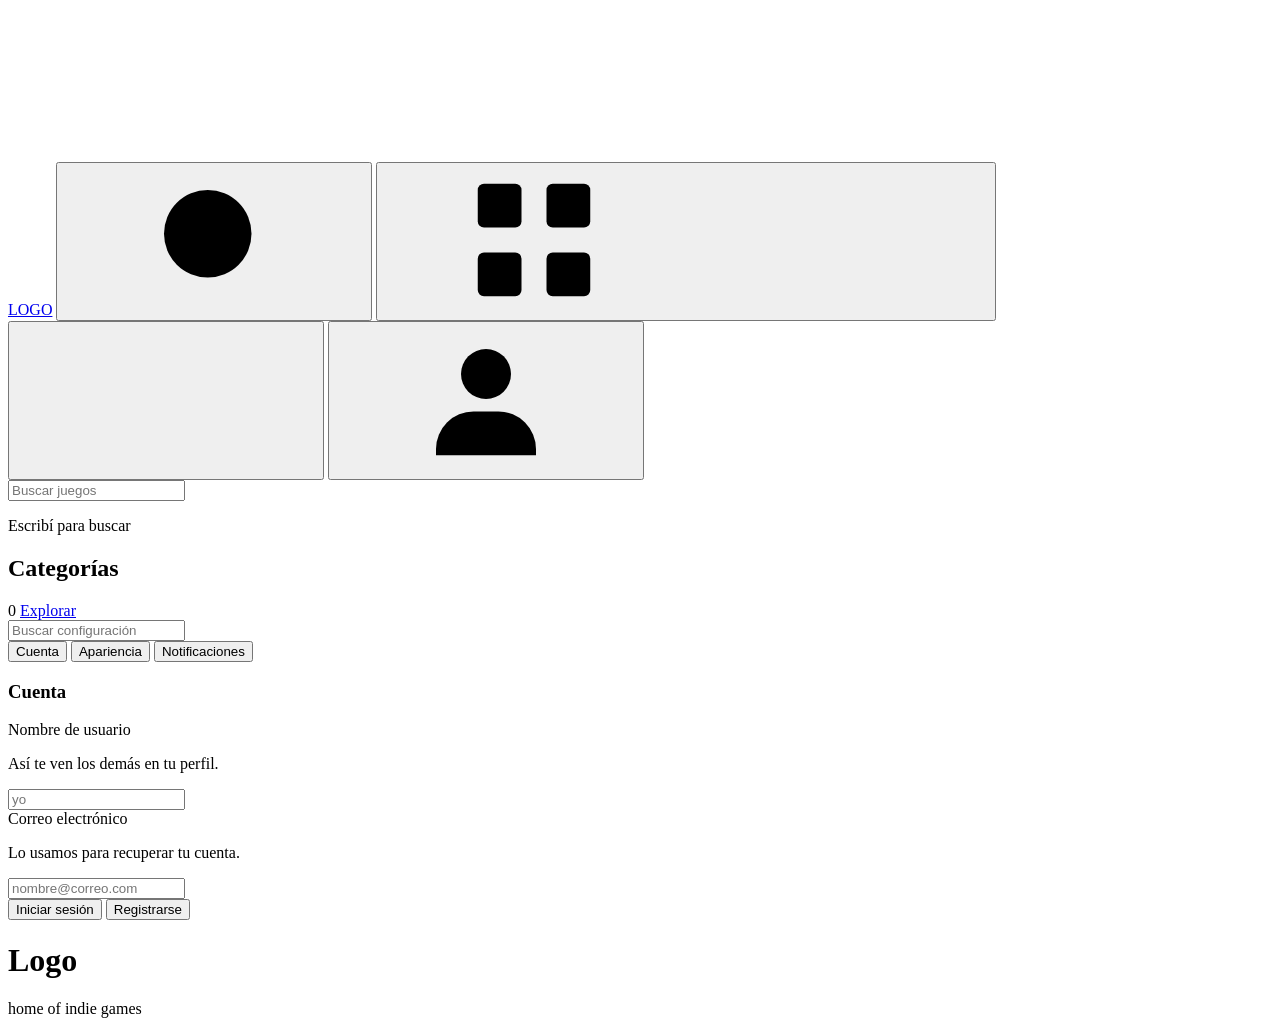
==== index.html @ 592192c9 "Add files via upload" ====
<!DOCTYPE html>
<html lang="es">
<head>
  <meta charset="UTF-8">
  <meta name="viewport" content="width=device-width, initial-scale=1.0">
  <title>Indie games</title>

  <!-- Fuentes -->
  <link rel="preconnect" href="https://fonts.googleapis.com">
  <link rel="preconnect" href="https://fonts.gstatic.com" crossorigin>
  <link href="https://fonts.googleapis.com/css2?family=Roboto:wght@400;700&family=Sansation:wght@400;700&display=swap" rel="stylesheet">

  <!-- Estilos -->
  <link rel="stylesheet" href="css/variables.css">
  <link rel="stylesheet" href="css/base.css">
  <link rel="stylesheet" href="css/components.css">
  <link rel="stylesheet" href="css/styles.css">
</head>
<body>

  <!-- Iconos -->
  <svg class="sprite" aria-hidden="true">
    <symbol id="icon-search" viewBox="0 0 24 24"><circle cx="11" cy="11" r="7"/><path d="m21 21-4.3-4.3"/></symbol>
    <symbol id="icon-grid" viewBox="0 0 24 24"><rect x="3" y="3" width="7" height="7" rx="1"/><rect x="14" y="3" width="7" height="7" rx="1"/><rect x="3" y="14" width="7" height="7" rx="1"/><rect x="14" y="14" width="7" height="7" rx="1"/></symbol>
    <symbol id="icon-sliders" viewBox="0 0 24 24"><path d="M21 4h-7M10 4H3M21 12h-9M8 12H3M21 20h-5M12 20H3M14 2v4M8 10v4M16 18v4"/></symbol>
    <symbol id="icon-user" viewBox="0 0 24 24"><circle cx="12" cy="8" r="4"/><path d="M4 21v-1a6 6 0 0 1 6-6h4a6 6 0 0 1 6 6v1"/></symbol>
    <symbol id="icon-close" viewBox="0 0 24 24"><path d="M18 6 6 18M6 6l12 12"/></symbol>
  </svg>

  <!-- Sidebar -->
  <nav class="sidebar" aria-label="Principal">
    <div class="sidebar__group">
      <a class="sidebar__logo" href="index.html">LOGO</a>
      <button class="sidebar__btn" type="button" data-panel-target="panel-busqueda" aria-expanded="false" aria-label="Buscar">
        <svg class="icon"><use href="#icon-search"/></svg>
      </button>
      <button class="sidebar__btn" type="button" data-panel-target="panel-categorias" aria-expanded="false" aria-label="Categorías">
        <svg class="icon icon--open"><use href="#icon-grid"/></svg>
        <svg class="icon icon--close"><use href="#icon-close"/></svg>
      </button>
    </div>
    <div class="sidebar__group">
      <button class="sidebar__btn" type="button" data-panel-target="panel-config" aria-expanded="false" aria-label="Configuración">
        <svg class="icon"><use href="#icon-sliders"/></svg>
      </button>
      <button class="sidebar__btn" type="button" data-panel-target="panel-usuario" aria-expanded="false" aria-label="Usuario">
        <svg class="icon"><use href="#icon-user"/></svg>
      </button>
    </div>
  </nav>

  <!-- Fondo difuminado -->
  <div class="backdrop" id="backdrop"></div>

  <!-- Panel de busqueda -->
  <section class="panel panel--top panel--md" id="panel-busqueda" aria-label="Buscar juegos" aria-hidden="true">
    <header class="panel__header">
      <input class="input" type="search" id="input-busqueda" placeholder="Buscar juegos" aria-label="Buscar juegos" autocomplete="off">
    </header>
    <div class="panel__body">
      <p class="panel__subtitle" id="titulo-resultados">Escribí para buscar</p>
      <ul class="search-results" id="resultados"></ul>
    </div>
  </section>

  <!-- Panel de categorias -->
  <section class="panel panel--top panel--md" id="panel-categorias" aria-label="Categorías" aria-hidden="true">
    <header class="panel__header">
      <h2 class="panel__title">Categorías</h2>
    </header>
    <div class="panel__body">
      <div class="category-list" id="lista-categorias"></div>
    </div>
    <footer class="panel__footer">
      <span class="panel__count" id="contador-juegos" aria-label="Juegos que cumplen los filtros">0</span>
      <a class="btn btn--primary" id="btn-explorar" href="explorar.html">Explorar</a>
    </footer>
  </section>

  <!-- Panel de configuracion -->
  <section class="panel panel--bottom panel--lg" id="panel-config" aria-label="Configuración" aria-hidden="true">
    <header class="panel__header">
      <input class="input" type="search" id="input-config" placeholder="Buscar configuración" aria-label="Buscar configuración" autocomplete="off">
    </header>
    <div class="settings">
      <nav class="settings__nav" aria-label="Secciones de configuración">
        <button class="settings__link" type="button" data-seccion="cuenta" aria-current="true">Cuenta</button>
        <button class="settings__link" type="button" data-seccion="apariencia">Apariencia</button>
        <button class="settings__link" type="button" data-seccion="notificaciones">Notificaciones</button>
      </nav>
      <div class="settings__content panel__body">
        <section class="settings__section" data-seccion="cuenta">
          <h3 class="settings__title">Cuenta</h3>
          <div class="setting">
            <label class="setting__label" for="cfg-usuario">Nombre de usuario</label>
            <p class="setting__desc">Así te ven los demás en tu perfil.</p>
            <input class="input" type="text" id="cfg-usuario" placeholder="yo">
          </div>
          <div class="setting">
            <label class="setting__label" for="cfg-correo">Correo electrónico</label>
            <p class="setting__desc">Lo usamos para recuperar tu cuenta.</p>
            <input class="input" type="email" id="cfg-correo" placeholder="nombre@correo.com">
          </div>
        </section>
        <section class="settings__section" data-seccion="apariencia" hidden>
          <h3 class="settings__title">Apariencia</h3>
          <div class="setting">
            <span class="setting__label">Animaciones</span>
            <p class="setting__desc">Desactiva las transiciones de la página.</p>
            <label class="checkbox"><input class="checkbox__input" type="checkbox" id="cfg-animaciones">Reducir animaciones</label>
          </div>
          <div class="setting">
            <span class="setting__label">Cards de juegos</span>
            <p class="setting__desc">Elegí qué información mostrar.</p>
            <label class="checkbox"><input class="checkbox__input" type="checkbox" checked>Mostrar el autor</label>
          </div>
        </section>
        <section class="settings__section" data-seccion="notificaciones" hidden>
          <h3 class="settings__title">Notificaciones</h3>
          <div class="setting">
            <span class="setting__label">Novedades</span>
            <p class="setting__desc">Avisos de juegos nuevos en tus categorías.</p>
            <label class="checkbox"><input class="checkbox__input" type="checkbox" checked>Recibir novedades</label>
          </div>
          <div class="setting">
            <span class="setting__label">Correo</span>
            <p class="setting__desc">Resumen semanal en tu bandeja de entrada.</p>
            <label class="checkbox"><input class="checkbox__input" type="checkbox">Recibir resumen por correo</label>
          </div>
        </section>
      </div>
    </div>
  </section>

  <!-- Panel de usuario -->
  <section class="panel panel--bottom panel--sm" id="panel-usuario" aria-label="Usuario" aria-hidden="true">
    <div class="user-menu" id="menu-usuario" hidden>
      <div class="user-menu__header">
        <span class="user-menu__avatar">Y</span>
        <span>yo</span>
      </div>
      <button class="user-menu__link" type="button" data-panel-target="panel-config">Configuración</button>
      <a class="user-menu__link" href="#">Lista de deseos</a>
      <a class="user-menu__link" href="#">Contribuciones</a>
      <button class="user-menu__link user-menu__link--muted" type="button" data-accion="cerrar-sesion">Cerrar sesión</button>
    </div>
    <div class="user-menu" id="menu-invitado">
      <button class="btn btn--primary btn--block" type="button" data-accion="iniciar-sesion">Iniciar sesión</button>
      <button class="btn btn--block" type="button">Registrarse</button>
    </div>
  </section>

  <!-- Contenido -->
  <main class="layout">
    <header class="hero">
      <h1 class="hero__title">Logo</h1>
      <p class="hero__subtitle">home of indie games</p>
    </header>

    <!-- Las secciones se generan desde script.js (ver SECCIONES) -->
    <div class="home" id="home"></div>
  </main>

  <script src="script.js"></script>
</body>
</html>
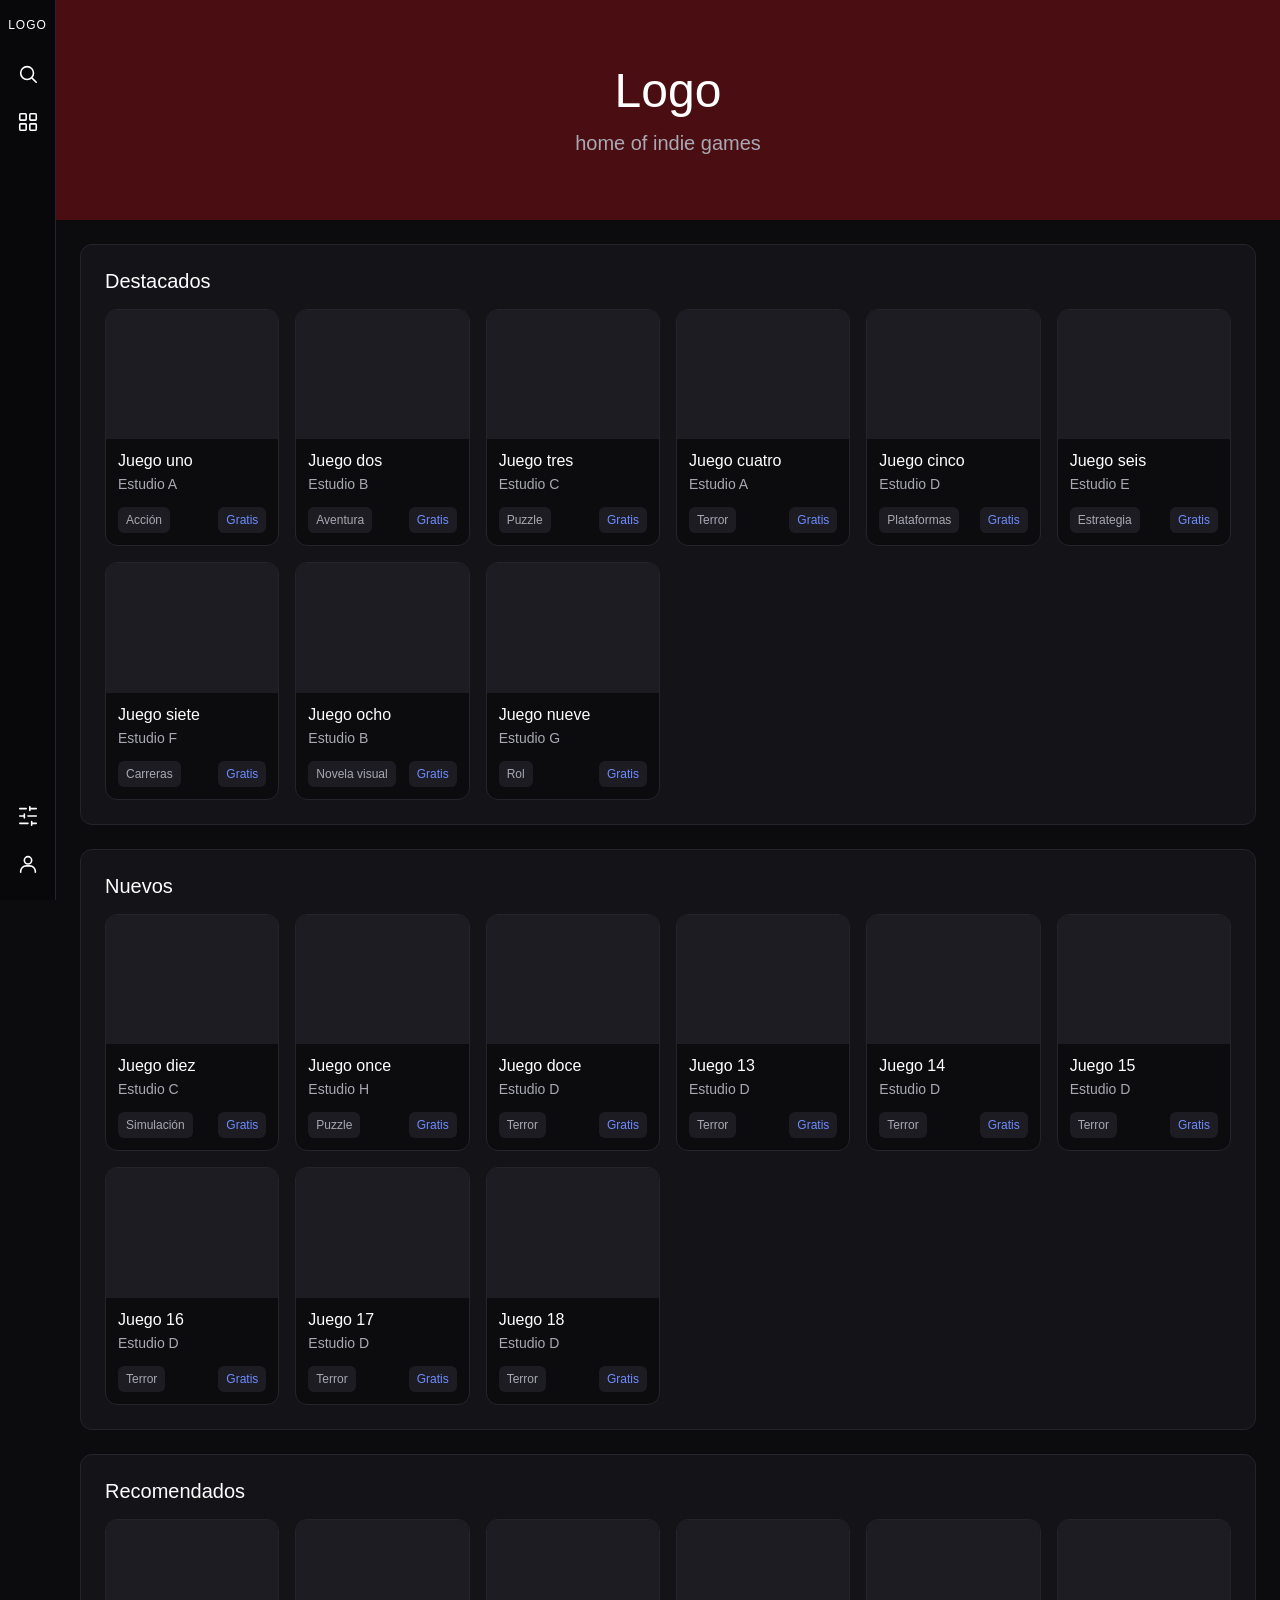
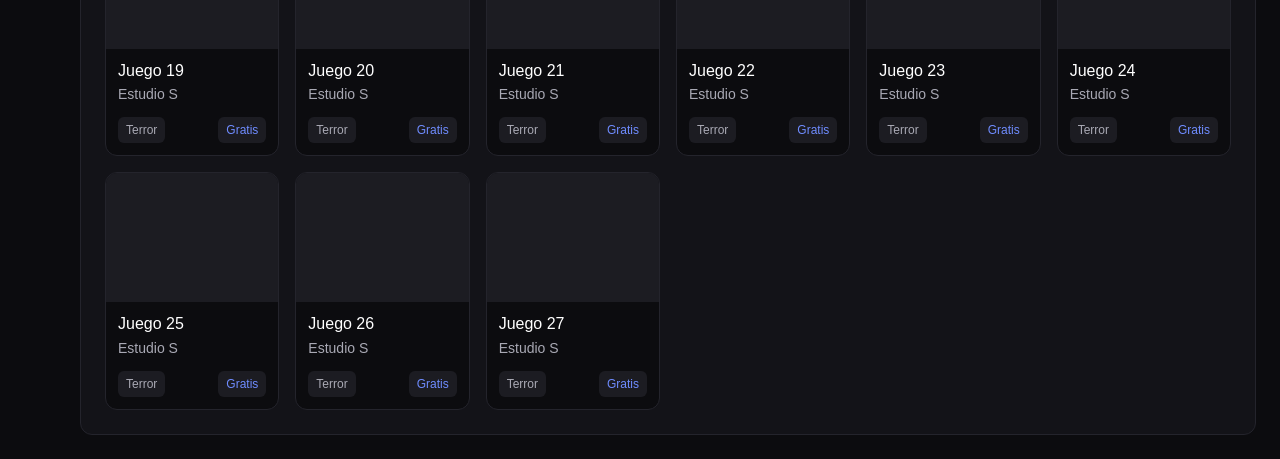
==== commit ce153f63: "Update script source path in index.html para q ete vien" ====
--- a/index.html
+++ b/index.html
@@ -161,6 +161,6 @@
     <div class="home" id="home"></div>
   </main>
 
-  <script src="script.js"></script>
+  <script src="jss/script.js"></script>
 </body>
 </html>
--- a/css/variables.css
+++ b/css/variables.css
@@ -0,0 +1,77 @@
+/* Fuentes */
+:root {
+  --font-heading: 'Sansation', sans-serif;
+  --font-body: 'Roboto', sans-serif;
+
+  /* Pesos */
+  --weight-regular: 400;
+  --weight-bold: 700;
+
+  /* Colores */
+  --color-bg: #0c0c0f;
+  --color-surface: #131318;
+  --color-surface-raised: #1c1c22;
+  --color-sidebar: #08080a;
+  --color-hero: #4a0d12;
+  --color-border: #24242c;
+  --color-border-strong: #33333d;
+  --color-text: #ffffff;
+  --color-text-muted: #a9a9b4;
+  --color-primary: #8f2a1a;
+  --color-primary-hover: #a8321f;
+  --color-accent: #6f8cff;
+  --color-overlay: rgba(8, 8, 10, 0.55);
+  --color-panel: rgba(19, 19, 24, 0.94);
+
+  /* Escala de espaciado (base 8px) */
+  --space-1: 4px;
+  --space-2: 8px;
+  --space-3: 12px;
+  --space-4: 16px;
+  --space-5: 24px;
+  --space-6: 32px;
+  --space-7: 48px;
+  --space-8: 64px;
+
+  /* Escala tipográfica */
+  --text-xs: 12px;
+  --text-sm: 14px;
+  --text-md: 16px;
+  --text-lg: 20px;
+  --text-xl: 24px;
+  --text-2xl: 32px;
+  --text-3xl: 48px;
+  --leading-body: 1.5;
+  --tracking-wide: 0.08em;
+
+  /* Bordes y radios */
+  --border-width: 1px;
+  --radius-sm: 6px;
+  --radius-md: 8px;
+  --radius-lg: 12px;
+  --radius-full: 999px;
+
+  /* Medidas de layout */
+  --sidebar-width: 56px;
+  --content-max: 1200px;
+  --hero-height: 220px;
+  --panel-width-sm: 280px;
+  --panel-width-md: 520px;
+  --panel-width-lg: 760px;
+  --panel-max-height: calc(100vh - var(--space-5) * 2);
+  --settings-nav-width: 180px;
+  --card-min: 170px;
+  --ratio-cover: 4 / 3;
+  --thumb-size: 56px;
+  --avatar-size: 36px;
+  --control-height: 40px;
+  --icon-size: 22px;
+  --icon-stroke: 1.75;
+
+  /* Efectos */
+  --blur: 10px;
+  --transition: 160ms ease;
+  --z-sidebar: 20;
+  --z-backdrop: 30;
+  --z-panel: 40;
+}
--- a/css/base.css
+++ b/css/base.css
@@ -0,0 +1,103 @@
+/* Reset */
+*, *::before, *::after {
+  box-sizing: border-box;
+  margin: 0;
+  padding: 0;
+}
+
+/* Estilos globales */
+html {
+  color-scheme: dark;
+}
+
+body {
+  min-height: 100vh;
+  background-color: var(--color-bg);
+  color: var(--color-text);
+  font-family: var(--font-body);
+  font-size: var(--text-md);
+  line-height: var(--leading-body);
+}
+
+/* Titulos y texto */
+h1, h2, h3 {
+  font-family: var(--font-heading);
+  font-weight: var(--weight-regular);
+  line-height: 1.2;
+}
+
+h1 { font-size: var(--text-3xl); }
+h2 { font-size: var(--text-xl); }
+h3 { font-size: var(--text-lg); }
+
+a {
+  color: inherit;
+  text-decoration: none;
+}
+
+ul {
+  list-style: none;
+}
+
+img {
+  display: block;
+  max-width: 100%;
+}
+
+button, input {
+  font: inherit;
+  color: inherit;
+}
+
+button {
+  cursor: pointer;
+}
+
+/* Accesibilidad */
+:focus-visible {
+  outline: calc(var(--border-width) * 2) solid var(--color-accent);
+  outline-offset: var(--border-width);
+}
+
+[hidden] {
+  display: none !important;
+}
+
+.sr-only {
+  position: absolute;
+  width: var(--border-width);
+  height: var(--border-width);
+  overflow: hidden;
+  clip: rect(0 0 0 0);
+  white-space: nowrap;
+}
+
+.sprite {
+  position: absolute;
+  width: 0;
+  height: 0;
+  overflow: hidden;
+}
+
+/* Iconos */
+.icon {
+  width: var(--icon-size);
+  height: var(--icon-size);
+  fill: none;
+  stroke: currentColor;
+  stroke-width: var(--icon-stroke);
+  stroke-linecap: round;
+  stroke-linejoin: round;
+}
+
+/* Movimiento reducido */
+@media (prefers-reduced-motion: reduce) {
+  *, *::before, *::after {
+    transition: none !important;
+    animation: none !important;
+  }
+}
+
+.reduce-motion *, .reduce-motion *::before, .reduce-motion *::after {
+  transition: none !important;
+}
--- a/css/components.css
+++ b/css/components.css
@@ -0,0 +1,524 @@
+/* Boton */
+.btn {
+  display: inline-flex;
+  align-items: center;
+  justify-content: center;
+  gap: var(--space-2);
+  height: var(--control-height);
+  padding: 0 var(--space-4);
+  background-color: var(--color-surface-raised);
+  border: var(--border-width) solid var(--color-border-strong);
+  border-radius: var(--radius-md);
+  transition: background-color var(--transition), border-color var(--transition);
+}
+
+.btn:hover {
+  border-color: var(--color-text-muted);
+}
+
+.btn--primary {
+  background-color: var(--color-primary);
+  border-color: var(--color-primary);
+}
+
+.btn--primary:hover {
+  background-color: var(--color-primary-hover);
+  border-color: var(--color-primary-hover);
+}
+
+.btn--block {
+  width: 100%;
+}
+
+.btn:disabled,
+.btn--disabled {
+  opacity: 0.45;
+  cursor: not-allowed;
+  pointer-events: none;
+}
+
+/* Input */
+.input {
+  width: 100%;
+  height: var(--control-height);
+  padding: 0 var(--space-3);
+  background-color: var(--color-bg);
+  border: var(--border-width) solid var(--color-border-strong);
+  border-radius: var(--radius-md);
+  transition: border-color var(--transition);
+}
+
+.input::placeholder {
+  color: var(--color-text-muted);
+}
+
+.input:hover {
+  border-color: var(--color-text-muted);
+}
+
+.input:focus {
+  border-color: var(--color-accent);
+  outline: none;
+}
+
+.input:disabled {
+  opacity: 0.45;
+  cursor: not-allowed;
+}
+
+/* Checkbox */
+.checkbox {
+  display: inline-flex;
+  align-items: center;
+  gap: var(--space-2);
+  cursor: pointer;
+}
+
+.checkbox__input {
+  accent-color: var(--color-accent);
+}
+
+/* Etiqueta */
+.tag {
+  display: inline-block;
+  padding: var(--space-1) var(--space-2);
+  background-color: var(--color-surface-raised);
+  border-radius: var(--radius-sm);
+  color: var(--color-text-muted);
+  font-size: var(--text-xs);
+}
+
+.tag--free {
+  color: var(--color-accent);
+}
+
+/* Card de juego */
+.game-card {
+  display: flex;
+  flex-direction: column;
+  background-color: var(--color-bg);
+  border: var(--border-width) solid var(--color-border);
+  border-radius: var(--radius-lg);
+  overflow: hidden;
+  transition: border-color var(--transition), transform var(--transition);
+}
+
+.game-card:hover {
+  border-color: var(--color-accent);
+  transform: translateY(calc(var(--space-1) * -1));
+}
+
+.game-card__cover {
+  aspect-ratio: var(--ratio-cover);
+  background-color: var(--color-surface-raised);
+}
+
+.game-card__image {
+  width: 100%;
+  height: 100%;
+  object-fit: cover;
+}
+
+.game-card__body {
+  display: flex;
+  flex-direction: column;
+  gap: var(--space-1);
+  padding: var(--space-3);
+}
+
+.game-card__title {
+  font-family: var(--font-heading);
+  font-size: var(--text-md);
+}
+
+.game-card__author {
+  color: var(--color-text-muted);
+  font-size: var(--text-sm);
+}
+
+.game-card__footer {
+  display: flex;
+  align-items: center;
+  justify-content: space-between;
+  gap: var(--space-2);
+  margin-top: var(--space-2);
+}
+
+/* Sidebar */
+.sidebar {
+  position: fixed;
+  top: 0;
+  bottom: 0;
+  left: 0;
+  z-index: var(--z-sidebar);
+  display: flex;
+  flex-direction: column;
+  justify-content: space-between;
+  align-items: center;
+  width: var(--sidebar-width);
+  padding: var(--space-4) 0;
+  background-color: var(--color-sidebar);
+  border-right: var(--border-width) solid var(--color-border);
+}
+
+.sidebar__group {
+  display: flex;
+  flex-direction: column;
+  align-items: center;
+  gap: var(--space-2);
+}
+
+.sidebar__logo {
+  margin-bottom: var(--space-3);
+  font-family: var(--font-heading);
+  font-size: var(--text-xs);
+  letter-spacing: var(--tracking-wide);
+}
+
+.sidebar__btn {
+  display: grid;
+  place-items: center;
+  width: var(--control-height);
+  height: var(--control-height);
+  background: none;
+  border: 0;
+  color: var(--color-text);
+  transition: color var(--transition);
+}
+
+.sidebar__btn:hover,
+.sidebar__btn[aria-expanded="true"] {
+  color: var(--color-accent);
+}
+
+.sidebar__btn .icon--close {
+  display: none;
+}
+
+.sidebar__btn[aria-expanded="true"] .icon--close {
+  display: block;
+}
+
+.sidebar__btn[aria-expanded="true"] .icon--open {
+  display: none;
+}
+
+/* Fondo difuminado */
+.backdrop {
+  position: fixed;
+  top: 0;
+  right: 0;
+  bottom: 0;
+  left: var(--sidebar-width);
+  z-index: var(--z-backdrop);
+  background-color: var(--color-overlay);
+  backdrop-filter: blur(var(--blur));
+  opacity: 0;
+  pointer-events: none;
+  transition: opacity var(--transition);
+}
+
+.backdrop--visible {
+  opacity: 1;
+  pointer-events: auto;
+}
+
+/* Panel flotante */
+.panel {
+  position: fixed;
+  left: calc(var(--sidebar-width) + var(--space-3));
+  z-index: var(--z-panel);
+  display: flex;
+  flex-direction: column;
+  width: var(--panel-width-md);
+  max-width: calc(100vw - var(--sidebar-width) - var(--space-3) * 2);
+  max-height: var(--panel-max-height);
+  background-color: var(--color-panel);
+  border: var(--border-width) solid var(--color-border-strong);
+  border-radius: var(--radius-lg);
+  visibility: hidden;
+  opacity: 0;
+  transform: translateX(calc(var(--space-2) * -1));
+  transition: opacity var(--transition), transform var(--transition), visibility var(--transition);
+}
+
+.panel--open {
+  visibility: visible;
+  opacity: 1;
+  transform: none;
+}
+
+.panel--top { top: var(--space-4); }
+.panel--bottom { bottom: var(--space-4); }
+.panel--sm { width: var(--panel-width-sm); }
+.panel--lg { width: var(--panel-width-lg); }
+
+.panel__header {
+  padding: var(--space-4);
+  border-bottom: var(--border-width) solid var(--color-border);
+}
+
+.panel__title {
+  font-size: var(--text-lg);
+}
+
+.panel__subtitle {
+  margin-bottom: var(--space-2);
+  color: var(--color-text-muted);
+  font-size: var(--text-sm);
+}
+
+.panel__body {
+  flex: 1;
+  padding: var(--space-4);
+  overflow-y: auto;
+}
+
+.panel__footer {
+  display: flex;
+  align-items: center;
+  justify-content: flex-end;
+  gap: var(--space-4);
+  padding: var(--space-4);
+  border-top: var(--border-width) solid var(--color-border);
+}
+
+.panel__count {
+  font-family: var(--font-heading);
+  font-size: var(--text-lg);
+}
+
+/* Lista de categorias */
+.category-list {
+  display: grid;
+  grid-template-columns: repeat(3, minmax(0, 1fr));
+  gap: var(--space-1) var(--space-3);
+}
+
+.category-list__item {
+  padding: var(--space-2) var(--space-3);
+  background: none;
+  border: 0;
+  border-radius: var(--radius-md);
+  color: var(--color-text-muted);
+  text-align: left;
+  transition: background-color var(--transition), color var(--transition);
+}
+
+.category-list__item:hover {
+  background-color: var(--color-surface-raised);
+  color: var(--color-text);
+}
+
+.category-list__item[aria-pressed="true"] {
+  color: var(--color-accent);
+  font-weight: var(--weight-bold);
+}
+
+/* Resultado de busqueda */
+.search-results__empty {
+  padding: var(--space-3);
+  color: var(--color-text-muted);
+}
+
+.result {
+  display: flex;
+  align-items: center;
+  gap: var(--space-3);
+  padding: var(--space-2);
+  border-radius: var(--radius-md);
+  transition: background-color var(--transition);
+}
+
+.result:hover {
+  background-color: var(--color-surface-raised);
+}
+
+.result__thumb {
+  flex: none;
+  width: var(--thumb-size);
+  height: var(--thumb-size);
+  background-color: var(--color-surface-raised);
+  border-radius: var(--radius-sm);
+  object-fit: cover;
+}
+
+.result__info {
+  flex: 1;
+  min-width: 0;
+}
+
+.result__title {
+  overflow: hidden;
+  text-overflow: ellipsis;
+  white-space: nowrap;
+}
+
+.result__meta {
+  color: var(--color-text-muted);
+  font-size: var(--text-sm);
+}
+
+/* Configuracion */
+.settings {
+  display: flex;
+  min-height: 0;
+  flex: 1;
+}
+
+.settings__nav {
+  display: flex;
+  flex: none;
+  flex-direction: column;
+  gap: var(--space-1);
+  width: var(--settings-nav-width);
+  padding: var(--space-4);
+  border-right: var(--border-width) solid var(--color-border);
+}
+
+.settings__link {
+  padding: var(--space-2) var(--space-3);
+  background: none;
+  border: 0;
+  border-radius: var(--radius-md);
+  color: var(--color-text-muted);
+  text-align: left;
+  transition: background-color var(--transition), color var(--transition);
+}
+
+.settings__link:hover {
+  color: var(--color-text);
+}
+
+.settings__link[aria-current="true"] {
+  background-color: var(--color-surface-raised);
+  color: var(--color-text);
+  font-weight: var(--weight-bold);
+}
+
+.settings__content {
+  flex: 1;
+}
+
+.settings__title {
+  margin-bottom: var(--space-3);
+  font-size: var(--text-xl);
+}
+
+.setting {
+  display: flex;
+  flex-direction: column;
+  gap: var(--space-1);
+  padding: var(--space-4) 0;
+  border-bottom: var(--border-width) solid var(--color-border);
+}
+
+.setting__label {
+  font-weight: var(--weight-bold);
+  font-size: var(--text-sm);
+}
+
+.setting__desc {
+  margin-bottom: var(--space-1);
+  color: var(--color-text-muted);
+  font-size: var(--text-sm);
+}
+
+/* Menu de usuario */
+.user-menu {
+  display: flex;
+  flex-direction: column;
+  gap: var(--space-2);
+  padding: var(--space-4);
+}
+
+.user-menu__header {
+  display: flex;
+  align-items: center;
+  gap: var(--space-3);
+  margin-bottom: var(--space-2);
+}
+
+.user-menu__avatar {
+  display: grid;
+  place-items: center;
+  width: var(--avatar-size);
+  height: var(--avatar-size);
+  background-color: var(--color-surface-raised);
+  border-radius: var(--radius-full);
+  font-family: var(--font-heading);
+}
+
+.user-menu__link {
+  display: block;
+  width: 100%;
+  padding: var(--space-2) var(--space-3);
+  background: none;
+  border: 0;
+  border-radius: var(--radius-md);
+  text-align: left;
+  transition: background-color var(--transition);
+}
+
+.user-menu__link:hover {
+  background-color: var(--color-surface-raised);
+}
+
+.user-menu__link--muted {
+  color: var(--color-text-muted);
+}
+
+/* Banner */
+.hero {
+  display: flex;
+  flex-direction: column;
+  align-items: center;
+  justify-content: center;
+  gap: var(--space-2);
+  min-height: var(--hero-height);
+  padding: var(--space-5);
+  background-color: var(--color-hero);
+  text-align: center;
+}
+
+.hero__subtitle {
+  color: var(--color-text-muted);
+  font-size: var(--text-lg);
+}
+
+/* Seccion de juegos */
+.section {
+  padding: var(--space-5);
+  background-color: var(--color-surface);
+  border: var(--border-width) solid var(--color-border);
+  border-radius: var(--radius-lg);
+}
+
+.section__title {
+  margin-bottom: var(--space-4);
+  font-size: var(--text-lg);
+}
+
+.game-grid {
+  display: grid;
+  grid-template-columns: repeat(auto-fill, minmax(var(--card-min), 1fr));
+  gap: var(--space-4);
+}
+
+@media (max-width: 40em) {
+  .category-list {
+    grid-template-columns: repeat(2, minmax(0, 1fr));
+  }
+
+  .settings {
+    flex-direction: column;
+  }
+
+  .settings__nav {
+    width: auto;
+    flex-direction: row;
+    overflow-x: auto;
+    border-right: 0;
+    border-bottom: var(--border-width) solid var(--color-border);
+  }
+}
--- a/css/styles.css
+++ b/css/styles.css
@@ -0,0 +1,117 @@
+/* Layout con sidebar */
+.layout {
+  margin-left: var(--sidebar-width);
+}
+
+/* Home */
+.home {
+  display: flex;
+  flex-direction: column;
+  gap: var(--space-5);
+  
+  margin: 0 auto;
+  padding: var(--space-5);
+}
+
+/* Styleguide: estructura */
+.styleguide {
+  display: flex;
+  flex-direction: column;
+  gap: var(--space-6);
+  max-width: var(--content-max);
+  margin: 0 auto;
+  padding: var(--space-6) var(--space-5);
+}
+
+.styleguide__section {
+  display: flex;
+  flex-direction: column;
+  gap: var(--space-4);
+  padding: var(--space-5);
+  background-color: var(--color-surface);
+  border: var(--border-width) solid var(--color-border);
+  border-radius: var(--radius-lg);
+}
+
+.styleguide__row {
+  display: flex;
+  flex-wrap: wrap;
+  align-items: center;
+  gap: var(--space-4);
+}
+
+.styleguide__note {
+  color: var(--color-text-muted);
+  font-size: var(--text-sm);
+}
+
+.styleguide__demo {
+  max-width: var(--card-min);
+  width: 100%;
+}
+
+.styleguide__demo--wide {
+  max-width: var(--panel-width-sm);
+}
+
+.styleguide__demo--panel {
+  max-width: var(--panel-width-md);
+}
+
+/* Styleguide: paleta */
+.swatches {
+  display: grid;
+  grid-template-columns: repeat(auto-fill, minmax(var(--card-min), 1fr));
+  gap: var(--space-4);
+}
+
+.swatch__color {
+  height: var(--control-height);
+  border: var(--border-width) solid var(--color-border-strong);
+  border-radius: var(--radius-md);
+}
+
+.swatch__name {
+  margin-top: var(--space-1);
+  font-size: var(--text-sm);
+}
+
+.swatch__color--bg { background-color: var(--color-bg); }
+.swatch__color--surface { background-color: var(--color-surface); }
+.swatch__color--raised { background-color: var(--color-surface-raised); }
+.swatch__color--sidebar { background-color: var(--color-sidebar); }
+.swatch__color--hero { background-color: var(--color-hero); }
+.swatch__color--border { background-color: var(--color-border-strong); }
+.swatch__color--text { background-color: var(--color-text); }
+.swatch__color--muted { background-color: var(--color-text-muted); }
+.swatch__color--primary { background-color: var(--color-primary); }
+.swatch__color--primary-hover { background-color: var(--color-primary-hover); }
+.swatch__color--accent { background-color: var(--color-accent); }
+
+/* Styleguide: espaciados */
+.space-demo {
+  display: flex;
+  align-items: center;
+  gap: var(--space-3);
+}
+
+.space-demo__label {
+  width: var(--space-8);
+  color: var(--color-text-muted);
+  font-size: var(--text-sm);
+}
+
+.space-demo__bar {
+  height: var(--space-2);
+  background-color: var(--color-accent);
+  border-radius: var(--radius-sm);
+}
+
+.space-demo__bar--1 { width: var(--space-1); }
+.space-demo__bar--2 { width: var(--space-2); }
+.space-demo__bar--3 { width: var(--space-3); }
+.space-demo__bar--4 { width: var(--space-4); }
+.space-demo__bar--5 { width: var(--space-5); }
+.space-demo__bar--6 { width: var(--space-6); }
+.space-demo__bar--7 { width: var(--space-7); }
+.space-demo__bar--8 { width: var(--space-8); }
